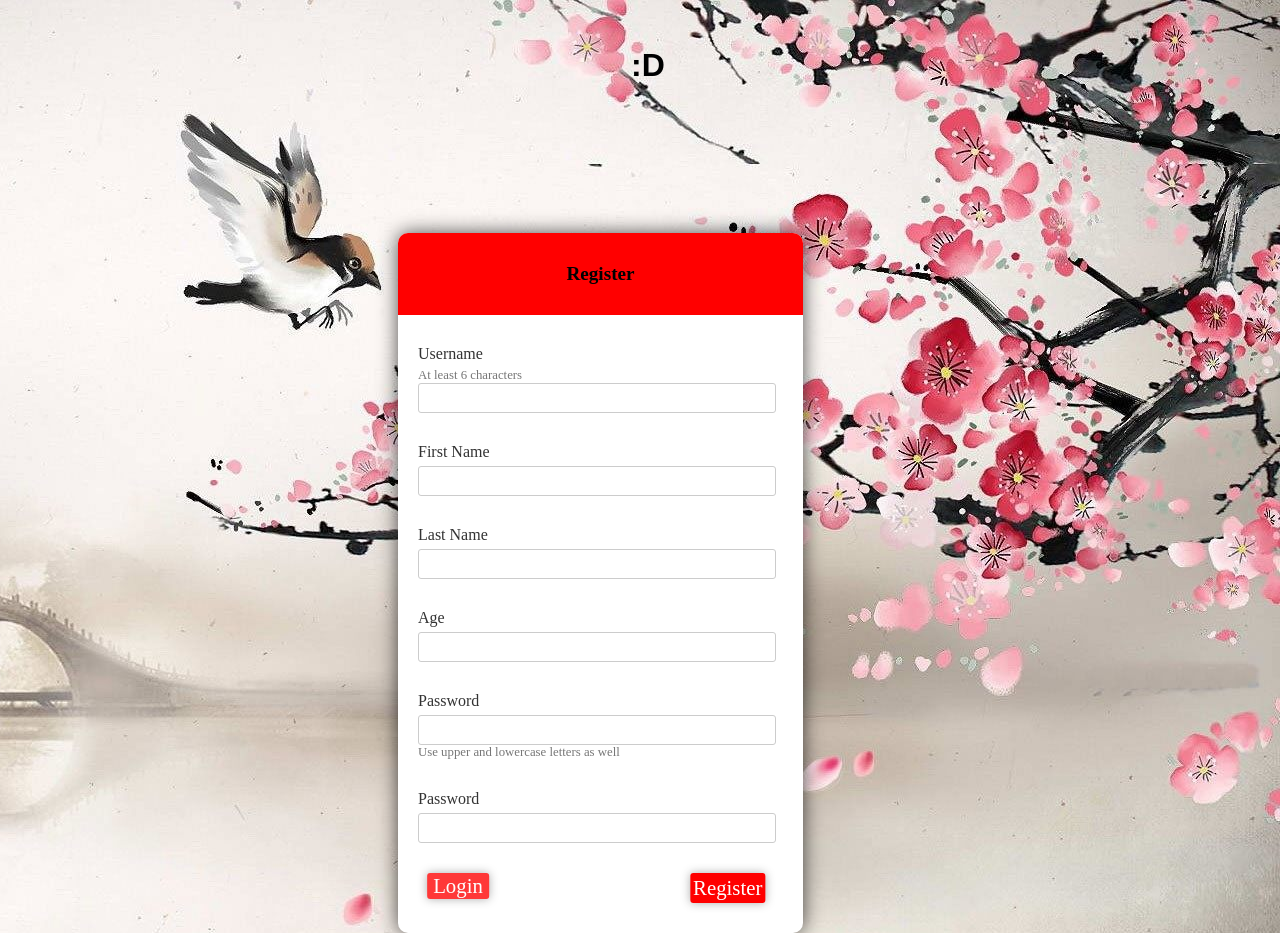
==== index.html @ 1522ef2b "my accounts stuff" ====
<!DOCTYPE html>
<html>
<!--   <?php
  // session_start();
   // if ($_SESSION['logged_on_user'] == "")
   // header("Location: login.php");
    ?> -->
<title>Pic Snap :D</title>
<head>
  <link rel="Stylesheet" type="text/css" href="login.css"/>
  <link rel="shortcut icon" url="cherry.png"/>
        <br/>
<h1><center><font style="font-family:Chopin Script, Arial;" color=black>:D</font></center></h1> 
  
</head>
<body>

<section>

<form method="POST" action="loginuser.php">
<center><header>Register</header></center>
<label>Username</label>
<div class="help">At least 6 characters</div>
<input name="username" type="text">
<label>First Name</label>
<input name="username" type="text">
<label>Last Name</label>
<input name="username" type="text">
<label>Age</label>
<input name="username" type="number">
<!--if($_GET["err"] == 1)
{
    echo"<div class='help' style='color:red;'>";
    echo"   Username or Password is incorrect";
    echo"</div>";
}-->
<label>Password</label>
<input name="pword" type="password"/>
<div class="help">Use upper and lowercase letters as well</div>
<label>Password</label>
<input name="pword" type="password"/>
<button style="float:left; margin-left: 60px" type="submit" name="submit" value="OK" class="button">Login</button>

<a href="register.php" class="button" style="float:right; padding: 3px">Register</a>
</form>
</section>


    
<!--<nav>
    <ul>
    <li><a class="active" href="#home">Home</a></li>
    <li><a href="./gallery.php">Gallery</a></li>
    <li><a href="#contact">Contact</a></li>
    <li style="float:right"><a href="./logout.php">logout</a></li>
    </ul>
</nav> -->

<br/>
</div>

</body>



</html>
---- login.css ----
body
{
    height: 100%;
    width: 100%;
    position: absolute;
    background-image: url("srcimg/background.jpg");
    background-position: right top;
    background-repeat: no-repeat;
    background-attachment: fixed;
}


form {
  background: white;
  left: 50%;
  width: 40%;
  box-shadow: 0px 0px 20px rgba(0, 0, 0, 0.7);
  font-family: lato;
  color: #333;
  border-radius: 10px;

   position: absolute;
top: 25%;
margin-left:-250px;
width: 45vh;
}

button:link {
    color:white;

}

a:link
{
  color:white;
    text-decoration: none;
}


ul {
    list-style-type: none;
    margin: 0;
    padding: 0;
    overflow: hidden;
    background-color: #333;
    position: fixed;
    top: 0;
    width: 100%;
}

nav li {
    float: left;
    border-right:1px solid #bbb;
    list-style-type: none;
    padding: 0;
}

li:last-child {
    border-right: none;
}

li a {
    display: block;
    color: white;
    text-align: center;
    padding: 14px 16px;
    text-decoration: none;
}

li a:hover:not(.active) {
    background-color: #111;
}

.active {
    background-color: #4CAF50;
}

form header {
  background: red;
  padding: 30px 20px;
  color: black;
  font-size: 1.2em;
  font-weight: 600;
  border-radius: 10px 10px 0 0;
}
form label {
  margin-left: 20px;
  display: inline-block;
  margin-top: 30px;
  margin-bottom: 5px;
  position: relative;
}
form label span {
  color: rgba(2, 162, 252, 1);
  font-size: 2em;
  position: absolute;
  left: 2.3em;
  top: -10px;
}
form input {

  display: block;
  width: 78%;
  margin-left: 20px;
  padding: 5px 20px;
  font-size: 1em;
  border-radius: 3px;
  outline: none;
  border: 1px solid #ccc;
}
form .help {
  margin-left: 20px;
  font-size: 0.8em;
  color: #777;
}
button {
 /* padding: 5px 20px; */

  position: relative;
  margin-top: 30px;
  margin-bottom: 30px;
  
  transform: translate(-50%, 0);
  font-family: inherit;
  color: white;
  background: #FF3838;
  outline: none;
  border: none;
  font-size: 1.3em;
  font-weight: 400;
  border-radius: 3px;
  box-shadow: 0px 0px 10px rgba(51, 51, 51, 0.4);
  cursor: pointer;
  transition: all 0.15s ease-in-out;
}

form a {
    -webkit-appearance:form button;
    -moz-appearance: button;
    position: relative;
  margin-top: 30px;
  margin-bottom: 30px;
  
  transform: translate(-50%, 0);
  font-family: inherit;
  color: white;
  background:red;
  font-size: 1.3em;
  font-weight: 400;
  border-radius: 3px;
  box-shadow: 0px 0px 10px rgba(51, 51, 51, 0.4);
  cursor: pointer;
  transition: all 0.15s ease-in-out;
}

form button:hover {
  background: #ff5252;
}

#footer 
{
    clear: both;
    position: absolute;
    z-index: 10;
    height: 3em;
    top: 0;
    margin-top: -3em;
}
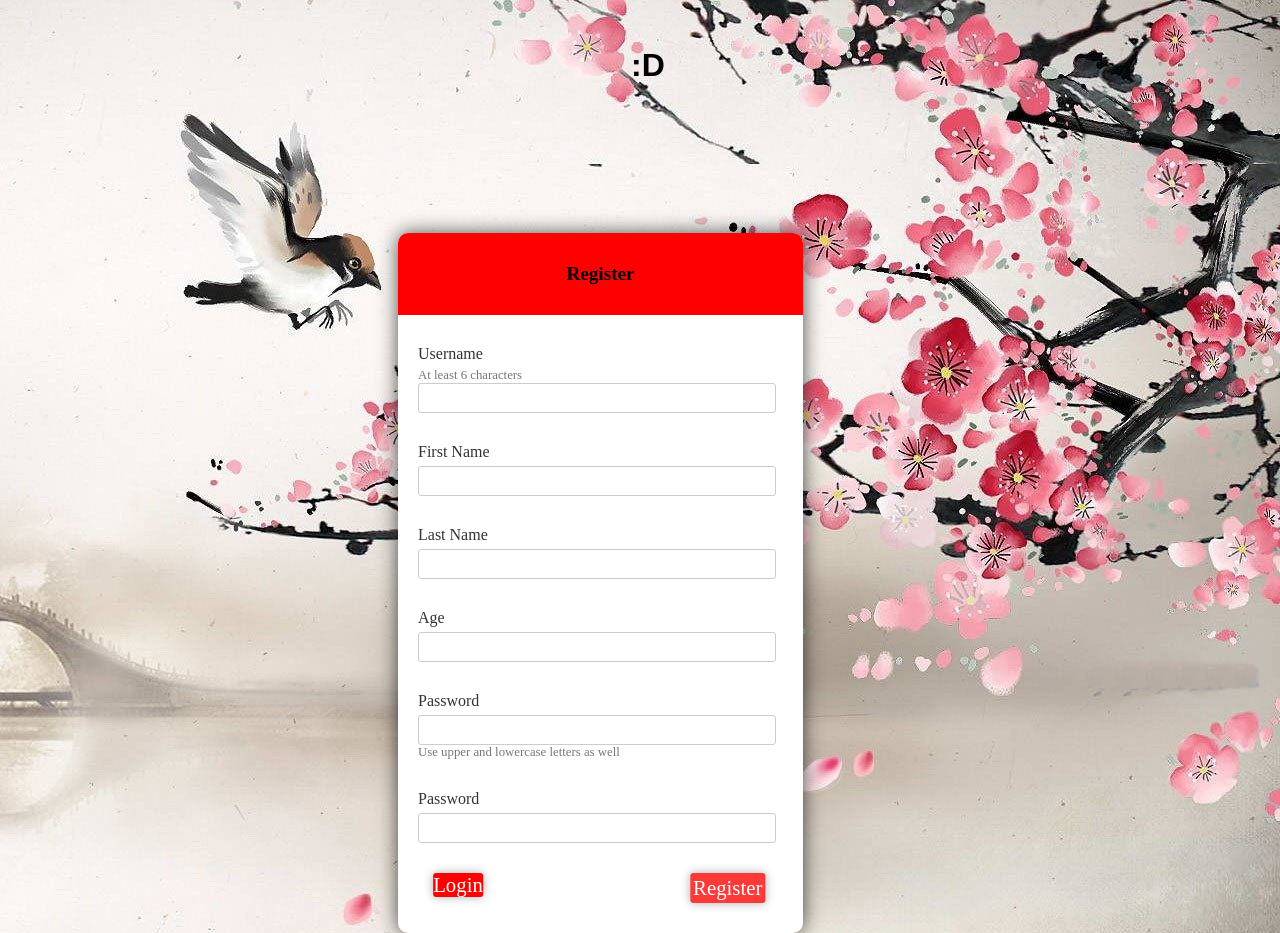
==== commit 73693742: "-a" ====
--- a/index.html
+++ b/index.html
@@ -17,7 +17,7 @@
 
 <section>
 
-<form method="POST" action="loginuser.php">
+<form method="POST" action="reguser.php">
 <center><header>Register</header></center>
 <label>Username</label>
 <div class="help">At least 6 characters</div>
@@ -39,9 +39,9 @@
 <div class="help">Use upper and lowercase letters as well</div>
 <label>Password</label>
 <input name="pword" type="password"/>
-<button style="float:left; margin-left: 60px" type="submit" name="submit" value="OK" class="button">Login</button>
+<a href="login.php" class="button" style="float:left; margin-left: 60px" type="submit" name="submit" value="OK" class="button">Login</a>
 
-<a href="register.php" class="button" style="float:right; padding: 3px">Register</a>
+<button style="float:right; padding: 3px">Register</button>
 </form>
 </section>
 
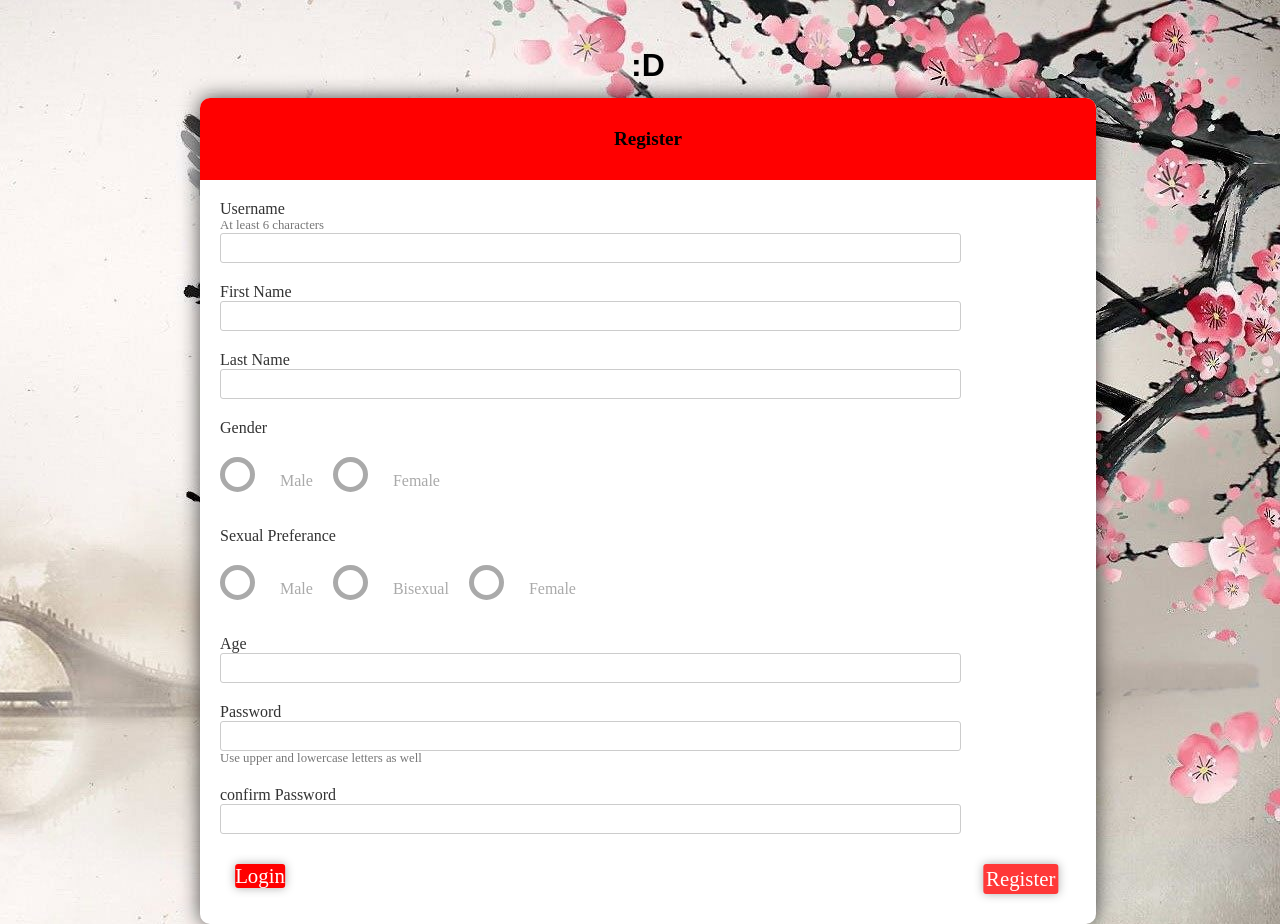
==== commit 32bfd801: "profiles and chat menue" ====
--- a/index.html
+++ b/index.html
@@ -7,6 +7,8 @@
     ?> -->
 <title>Pic Snap :D</title>
 <head>
+  <script src="https://ajax.googleapis.com/ajax/libs/jquery/1.12.4/jquery.min.js"></script>
+  <script src="js/jquery.min.js"></script>
   <link rel="Stylesheet" type="text/css" href="login.css"/>
   <link rel="shortcut icon" url="cherry.png"/>
         <br/>
@@ -15,7 +17,7 @@
 </head>
 <body>
 
-<section>
+<!-- <center><section> -->
 
 <form method="POST" action="reguser.php">
 <center><header>Register</header></center>
@@ -26,8 +28,57 @@
 <input name="username" type="text">
 <label>Last Name</label>
 <input name="username" type="text">
-<label>Age</label>
+<label style="width: 100%">Gender</label>
+
+<div class="container">	
+  <ul>
+  <li>
+    <input type="radio" id="a-option" name="selector">
+    <label for="a-option">Male</label>
+    
+    <div class="check"></div>
+  </li>
+  
+  <li>
+    <input type="radio" id="b-option" name="selector">
+    <label for="b-option">Female</label>
+    
+    <div class="check"><div class="inside"></div></div>
+  </li>
+  
+</ul>
+</div>
+
+<label style="width: 100%">Sexual Preferance</label>
+
+<div class="container">	
+  <ul>
+  <li>
+    <input type="radio" id="c-option" name="selector2">
+    <label for="c-option">Male</label>
+    
+    <div class="check"></div>
+  </li>
+  
+  <li>
+    <input type="radio" id="d-option" name="selector2">
+    <label for="d-option">Bisexual</label>
+    
+    <div class="check"><div class="inside"></div></div>
+  </li>
+  
+  <li>
+    <input type="radio" id="e-option" name="selector2">
+    <label for="e-option">Female</label>
+    
+    <div class="check"><div class="inside"></div></div>
+  </li>
+</ul>
+</div>
+
+<label style="width: 100%">Age</label>
 <input name="username" type="number">
+
 <!--if($_GET["err"] == 1)
 {
     echo"<div class='help' style='color:red;'>";
@@ -37,13 +88,17 @@
 <label>Password</label>
 <input name="pword" type="password"/>
 <div class="help">Use upper and lowercase letters as well</div>
-<label>Password</label>
+<label> confirm Password</label>
 <input name="pword" type="password"/>
+
 <a href="login.php" class="button" style="float:left; margin-left: 60px" type="submit" name="submit" value="OK" class="button">Login</a>
 
 <button style="float:right; padding: 3px">Register</button>
+
+
+
 </form>
-</section>
+<!-- </section> -->
 
 
     
@@ -58,7 +113,6 @@
 
 <br/>
 </div>
-
 </body>
 
 
--- a/login.css
+++ b/login.css
@@ -11,18 +11,20 @@
 
 
 form {
+
+margin-left: 15%;
+margin-right:15%;
+width: 70%;
+
   background: white;
-  left: 50%;
-  width: 40%;
+
   box-shadow: 0px 0px 20px rgba(0, 0, 0, 0.7);
   font-family: lato;
   color: #333;
   border-radius: 10px;
 
-   position: absolute;
-top: 25%;
-margin-left:-250px;
-width: 45vh;
+position: absolute;
+top: 10%;
 }
 
 button:link {
@@ -34,45 +36,6 @@
 {
   color:white;
     text-decoration: none;
-}
-
-
-ul {
-    list-style-type: none;
-    margin: 0;
-    padding: 0;
-    overflow: hidden;
-    background-color: #333;
-    position: fixed;
-    top: 0;
-    width: 100%;
-}
-
-nav li {
-    float: left;
-    border-right:1px solid #bbb;
-    list-style-type: none;
-    padding: 0;
-}
-
-li:last-child {
-    border-right: none;
-}
-
-li a {
-    display: block;
-    color: white;
-    text-align: center;
-    padding: 14px 16px;
-    text-decoration: none;
-}
-
-li a:hover:not(.active) {
-    background-color: #111;
-}
-
-.active {
-    background-color: #4CAF50;
 }
 
 form header {
@@ -86,16 +49,9 @@
 form label {
   margin-left: 20px;
   display: inline-block;
-  margin-top: 30px;
-  margin-bottom: 5px;
-  position: relative;
-}
-form label span {
-  color: rgba(2, 162, 252, 1);
-  font-size: 2em;
-  position: absolute;
-  left: 2.3em;
-  top: -10px;
+  margin-top: 20px;
+  /*margin-bottom: 5px; */
+  position: relative;
 }
 form input {
 
@@ -157,7 +113,7 @@
   background: #ff5252;
 }
 
-#footer 
+/*#footer 
 {
     clear: both;
     position: absolute;
@@ -165,4 +121,106 @@
     height: 3em;
     top: 0;
     margin-top: -3em;
-}+}*/
+
+
+.container{
+  display: block;
+  position: relative;
+  margin: auto;
+/*  height: 100px;
+  width: 100px;
+ bottom: 0; left:0; right: 0; top:0; */
+  padding: 0;
+}
+
+h2 {
+	color: #AAAAAA;
+	font-weight: normal;
+}
+
+.container ul{
+  list-style: none;
+  /*height: 100%;
+  width: 100%;*/ 
+  margin: 0;
+  padding: 0;
+}
+
+
+ul li{
+  color: #AAAAAA;
+  display: block;
+  position: relative;
+  float: left;
+/*width: 100%; */
+/*height: 100px; */
+	/*border-bottom: 1px solid black; */
+}
+
+
+ul li input[type=radio]{
+  position: absolute;
+  visibility: hidden;
+}
+
+ul li label{
+  display: block;
+  position: relative;
+/*font-weight: 300;
+  font-size: 1.35em;*/
+  padding: 25px 0px 25px 80px;
+ margin: 10px auto;
+  height: 0px;
+  /*z-index: 9;*/
+  cursor: pointer;
+  -webkit-transition: all 0.25s linear;
+}
+
+ul li:hover label{
+	color:black;
+}
+
+ul li .check{
+  display: block;
+  position: absolute;
+  border: 5px solid #AAAAAA;
+  border-radius: 100%;
+  height: 25px;
+  width: 25px;
+top: 20px;
+  left: 20px;
+	z-index: 5;
+	transition: border .25s linear;
+	-webkit-transition: border .25s linear;
+}
+
+ul li:hover .check {
+  border: 5px solid black;
+}
+
+ul li .check::before {
+  display: block;
+  position: absolute;
+	content: '';
+  border-radius: 100%;
+  height: 15px;
+  width: 15px;
+  top: 5px;
+	left: 5px;
+  margin: auto;
+	transition: background 0.25s linear;
+	-webkit-transition: background 0.25s linear;
+}
+
+input[type=radio]:checked ~ .check {
+  border: 5px solid #0DFF92;
+}
+
+input[type=radio]:checked ~ .check::before{
+  background: #0DFF92;
+}
+
+input[type=radio]:checked ~ label{
+  color: #0DFF92;
+}
